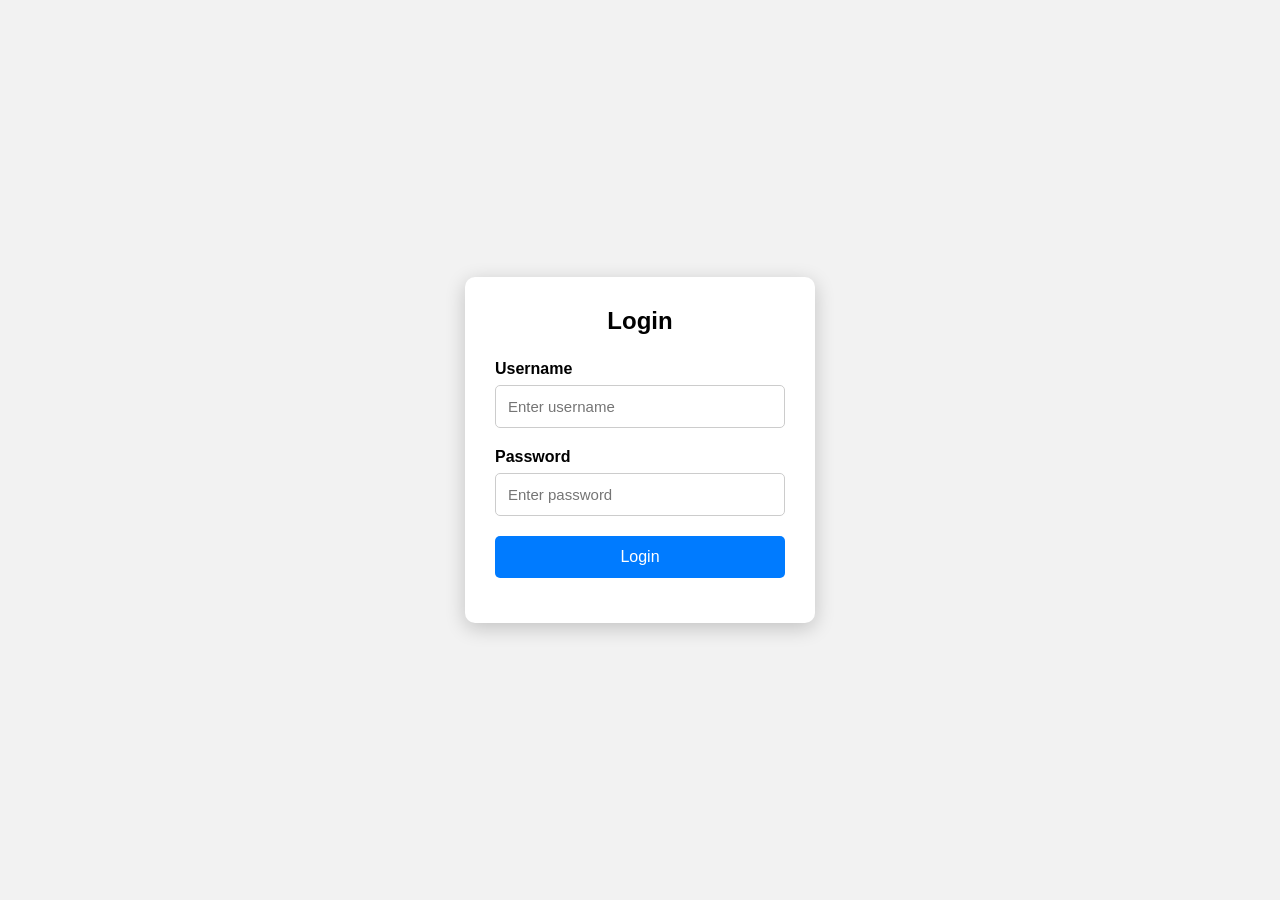
==== index.html @ 111cfcb9 "all files added to repo" ====
<!DOCTYPE html>
<html lang="en">
<head>
    <meta charset="UTF-8">
    <meta name="viewport" content="width=device-width, initial-scale=1.0">
    <title>Login Page</title>

    <link rel="stylesheet" href="style.css">
</head>

<body>

    <div class="login-container">

        <h2>Login</h2>

        <form id="loginForm">

            <div class="input-box">
                <label>Username</label>
                <input type="text" id="username" placeholder="Enter username">
            </div>

            <div class="input-box">
                <label>Password</label>
                <input type="password" id="password" placeholder="Enter password">
            </div>

            <button type="submit">Login</button>

            <p id="message"></p>

        </form>

    </div>

    <script src="script.js"></script>

</body>
</html>
---- style.css ----
* {
    margin: 0;
    padding: 0;
    box-sizing: border-box;
}

body {
    font-family: Arial, sans-serif;
    background: #f2f2f2;

    display: flex;
    justify-content: center;
    align-items: center;

    height: 100vh;
}

.login-container {
    background: white;
    width: 350px;
    padding: 30px;

    border-radius: 10px;

    box-shadow: 0 5px 20px rgba(0, 0, 0, 0.2);
}

.login-container h2 {
    text-align: center;
    margin-bottom: 25px;
}

.input-box {
    margin-bottom: 20px;
}

.input-box label {
    display: block;
    margin-bottom: 7px;
    font-weight: bold;
}

.input-box input {
    width: 100%;
    padding: 12px;

    border: 1px solid #ccc;
    border-radius: 5px;

    font-size: 15px;
}

.input-box input:focus {
    outline: none;
    border-color: #007bff;
}

button {
    width: 100%;
    padding: 12px;

    border: none;
    border-radius: 5px;

    background: #007bff;
    color: white;

    font-size: 16px;
    cursor: pointer;
}

button:hover {
    background: #0056b3;
}

#message {
    text-align: center;
    margin-top: 15px;
    font-weight: bold;
}
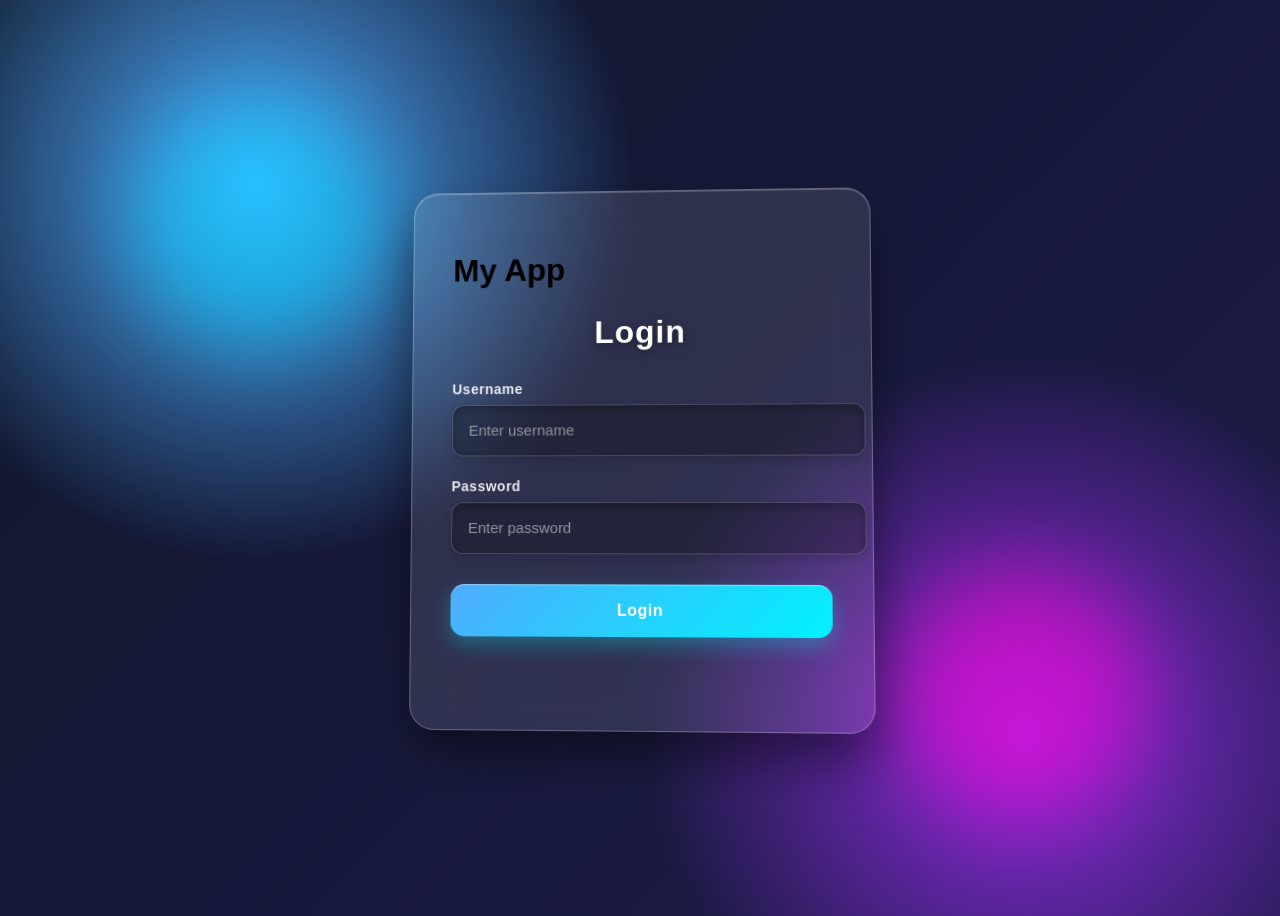
==== commit 14847ca3: "added a line" ====
--- a/index.html
+++ b/index.html
@@ -11,7 +11,7 @@
 <body>
 
     <div class="login-container">
-
+         <h1>My App</h1>
         <h2>Login</h2>
 
         <form id="loginForm">
--- a/style.css
+++ b/style.css
@@ -1,80 +1,322 @@
+```css
+/* ================================
+   RESET
+================================ */
 * {
     margin: 0;
     padding: 0;
     box-sizing: border-box;
 }
 
+/* ================================
+   BODY
+================================ */
 body {
-    font-family: Arial, sans-serif;
-    background: #f2f2f2;
-
+    min-height: 100vh;
     display: flex;
     justify-content: center;
     align-items: center;
 
-    height: 100vh;
-}
-
+    font-family: "Segoe UI", Arial, sans-serif;
+
+    background:
+        radial-gradient(circle at 20% 20%, #4facfe 0%, transparent 30%),
+        radial-gradient(circle at 80% 80%, #8e2de2 0%, transparent 30%),
+        linear-gradient(135deg, #0f172a, #1e1b4b);
+
+    overflow: hidden;
+    perspective: 1200px;
+}
+
+/* ================================
+   BACKGROUND 3D LIGHT EFFECT
+================================ */
+body::before,
+body::after {
+    content: "";
+    position: absolute;
+    width: 250px;
+    height: 250px;
+
+    border-radius: 50%;
+    filter: blur(40px);
+
+    opacity: 0.5;
+    animation: float 6s ease-in-out infinite;
+}
+
+body::before {
+    background: #00d4ff;
+    top: 10%;
+    left: 10%;
+}
+
+body::after {
+    background: #ff00cc;
+    bottom: 10%;
+    right: 10%;
+    animation-delay: 2s;
+}
+
+@keyframes float {
+    0%, 100% {
+        transform: translateY(0) scale(1);
+    }
+
+    50% {
+        transform: translateY(-30px) scale(1.1);
+    }
+}
+
+/* ================================
+   LOGIN CONTAINER
+================================ */
 .login-container {
-    background: white;
-    width: 350px;
-    padding: 30px;
-
-    border-radius: 10px;
-
-    box-shadow: 0 5px 20px rgba(0, 0, 0, 0.2);
-}
-
+    position: relative;
+    z-index: 2;
+
+    width: 380px;
+    padding: 40px;
+
+    border-radius: 25px;
+
+    background: rgba(255, 255, 255, 0.10);
+    backdrop-filter: blur(18px);
+    -webkit-backdrop-filter: blur(18px);
+
+    border: 1px solid rgba(255, 255, 255, 0.25);
+
+    box-shadow:
+        0 25px 50px rgba(0, 0, 0, 0.45),
+        inset 0 1px 1px rgba(255, 255, 255, 0.25);
+
+    transform: rotateX(3deg) rotateY(-3deg);
+
+    transition: all 0.5s ease;
+}
+
+/* 3D hover */
+.login-container:hover {
+    transform:
+        rotateX(0deg)
+        rotateY(0deg)
+        translateY(-8px);
+
+    box-shadow:
+        0 35px 70px rgba(0, 0, 0, 0.55),
+        0 0 35px rgba(79, 172, 254, 0.25);
+}
+
+/* ================================
+   HEADING
+================================ */
 .login-container h2 {
     text-align: center;
-    margin-bottom: 25px;
-}
-
+
+    margin-bottom: 30px;
+
+    font-size: 32px;
+    font-weight: 700;
+
+    color: white;
+
+    letter-spacing: 1px;
+
+    text-shadow:
+        0 3px 10px rgba(0, 0, 0, 0.4);
+}
+
+/* ================================
+   INPUT BOX
+================================ */
 .input-box {
-    margin-bottom: 20px;
-}
-
+    position: relative;
+    margin-bottom: 22px;
+}
+
+/* ================================
+   LABEL
+================================ */
 .input-box label {
     display: block;
-    margin-bottom: 7px;
-    font-weight: bold;
-}
-
+
+    margin-bottom: 8px;
+
+    font-size: 14px;
+    font-weight: 600;
+
+    color: rgba(255, 255, 255, 0.9);
+
+    letter-spacing: 0.5px;
+}
+
+/* ================================
+   INPUT
+================================ */
 .input-box input {
     width: 100%;
-    padding: 12px;
-
-    border: 1px solid #ccc;
-    border-radius: 5px;
+    height: 50px;
+
+    padding: 0 16px;
+
+    border: none;
+    outline: none;
+
+    border-radius: 12px;
+
+    background: rgba(0, 0, 0, 0.25);
+
+    border: 1px solid rgba(255, 255, 255, 0.18);
+
+    color: white;
 
     font-size: 15px;
-}
-
+
+    box-shadow:
+        inset 0 4px 8px rgba(0, 0, 0, 0.25),
+        0 4px 10px rgba(0, 0, 0, 0.15);
+
+    transition: all 0.3s ease;
+}
+
+/* Placeholder */
+.input-box input::placeholder {
+    color: rgba(255, 255, 255, 0.5);
+}
+
+/* Input focus */
 .input-box input:focus {
-    outline: none;
-    border-color: #007bff;
-}
-
+    border-color: #4facfe;
+
+    background: rgba(255, 255, 255, 0.12);
+
+    box-shadow:
+        0 0 0 3px rgba(79, 172, 254, 0.15),
+        0 0 20px rgba(79, 172, 254, 0.25);
+
+    transform: translateY(-2px);
+}
+
+/* ================================
+   LOGIN BUTTON
+================================ */
 button {
     width: 100%;
-    padding: 12px;
+    height: 52px;
+
+    margin-top: 8px;
 
     border: none;
-    border-radius: 5px;
-
-    background: #007bff;
+    border-radius: 14px;
+
+    background: linear-gradient(
+        135deg,
+        #4facfe,
+        #00f2fe
+    );
+
     color: white;
 
     font-size: 16px;
+    font-weight: 700;
+
+    letter-spacing: 0.5px;
+
     cursor: pointer;
-}
-
+
+    box-shadow:
+        0 8px 20px rgba(0, 242, 254, 0.3),
+        inset 0 1px 1px rgba(255, 255, 255, 0.4);
+
+    transition: all 0.25s ease;
+
+    position: relative;
+    overflow: hidden;
+}
+
+/* Button shine */
+button::before {
+    content: "";
+
+    position: absolute;
+
+    top: 0;
+    left: -100%;
+
+    width: 70%;
+    height: 100%;
+
+    background: linear-gradient(
+        90deg,
+        transparent,
+        rgba(255, 255, 255, 0.45),
+        transparent
+    );
+
+    transform: skewX(-20deg);
+
+    transition: left 0.6s ease;
+}
+
+button:hover::before {
+    left: 130%;
+}
+
+/* Button hover */
 button:hover {
-    background: #0056b3;
-}
-
+    transform: translateY(-4px) scale(1.02);
+
+    box-shadow:
+        0 15px 30px rgba(0, 242, 254, 0.4),
+        0 0 20px rgba(79, 172, 254, 0.3);
+}
+
+/* Button click */
+button:active {
+    transform: translateY(1px) scale(0.98);
+
+    box-shadow:
+        0 4px 10px rgba(0, 242, 254, 0.25);
+}
+
+/* ================================
+   MESSAGE
+================================ */
 #message {
+    margin-top: 18px;
+
     text-align: center;
-    margin-top: 15px;
-    font-weight: bold;
-}+
+    font-size: 14px;
+    font-weight: 600;
+
+    color: white;
+
+    min-height: 20px;
+
+    transition: all 0.3s ease;
+}
+
+/* ================================
+   RESPONSIVE DESIGN
+================================ */
+@media (max-width: 500px) {
+
+    body {
+        padding: 20px;
+    }
+
+    .login-container {
+        width: 100%;
+        max-width: 380px;
+
+        padding: 30px 25px;
+
+        border-radius: 20px;
+    }
+
+    .login-container h2 {
+        font-size: 28px;
+    }
+}
+```
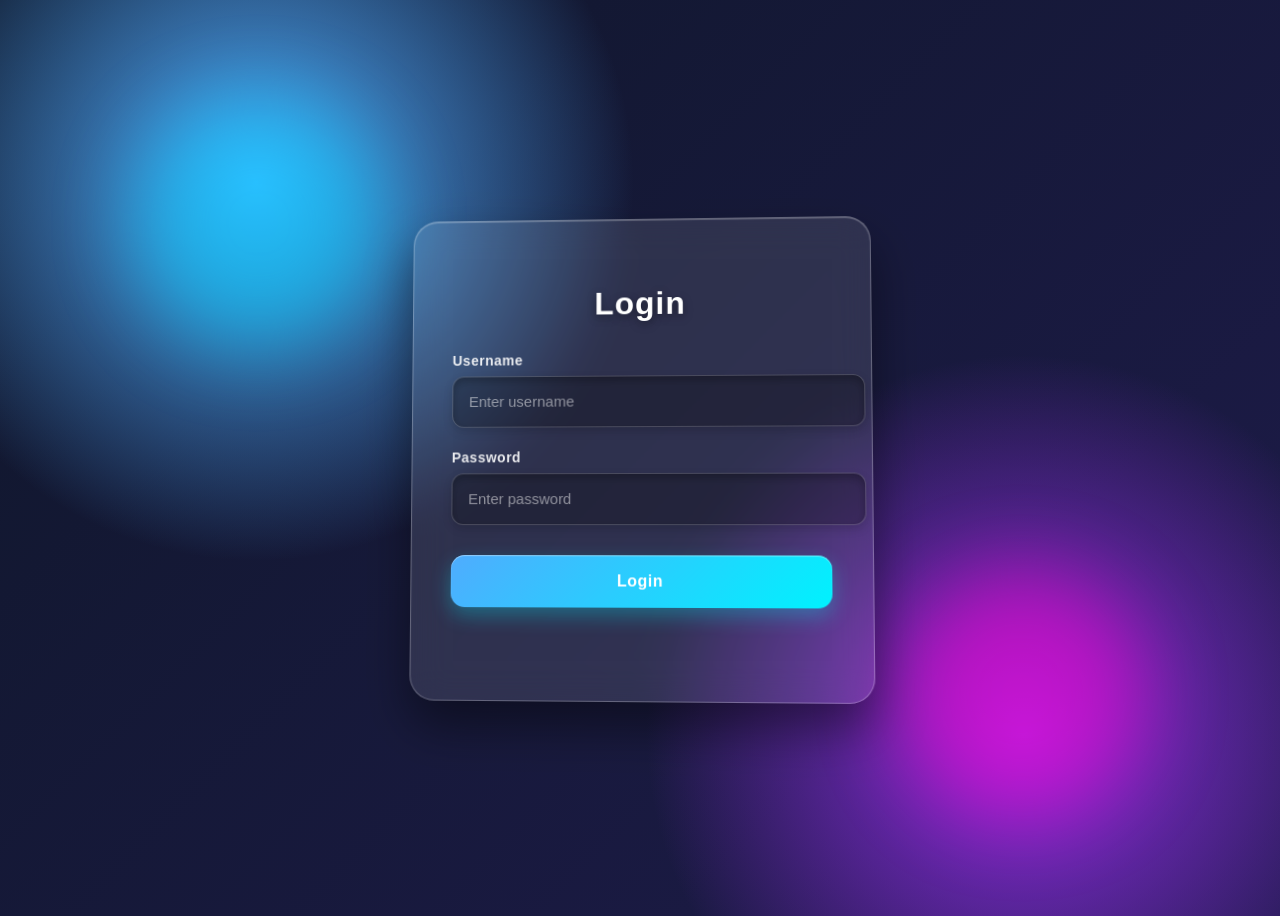
==== commit a062083e: "just uploaded" ====
--- a/index.html
+++ b/index.html
@@ -11,7 +11,7 @@
 <body>
 
     <div class="login-container">
-         <h1>My App</h1>
+         
         <h2>Login</h2>
 
         <form id="loginForm">
